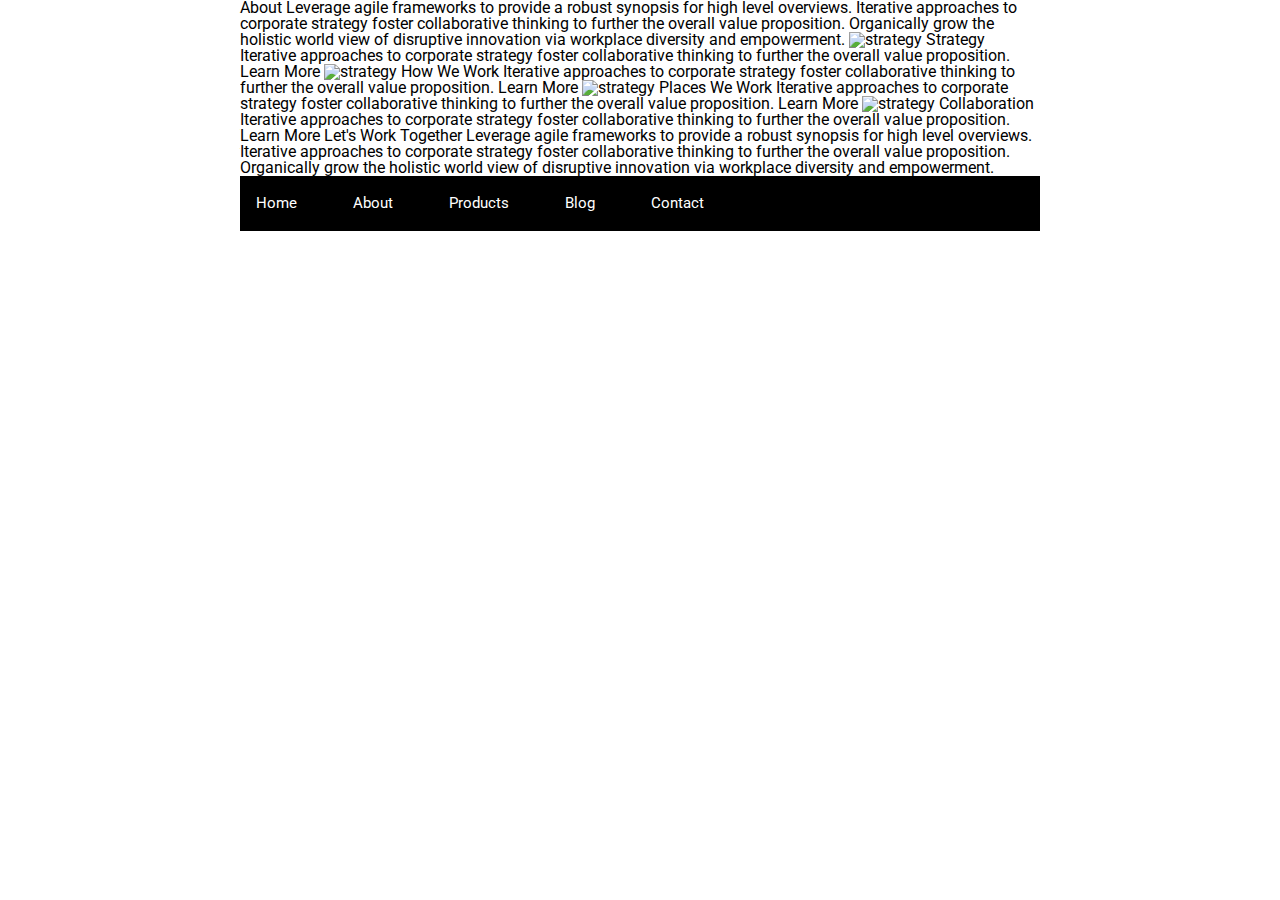
==== about.html @ 92e98fe7 "finished navbar and jumbo image" ====
<!DOCTYPE html>

<html lang="en">
  <head>
    <meta charset="utf-8" />

    <title>Sprint Challenge - About</title>

    <link
      href="https://fonts.googleapis.com/css?family=Roboto|Rubik"
      rel="stylesheet"
    />
    <link rel="stylesheet" href="css/index.css" />
  </head>

  <body>
    <div class="container about-page">
      About Leverage agile frameworks to provide a robust synopsis for high
      level overviews. Iterative approaches to corporate strategy foster
      collaborative thinking to further the overall value proposition.
      Organically grow the holistic world view of disruptive innovation via
      workplace diversity and empowerment.

      <img src="img/about-plan.png" alt="strategy" />

      Strategy Iterative approaches to corporate strategy foster collaborative
      thinking to further the overall value proposition. Learn More

      <img src="img/about-working.png" alt="strategy" />

      How We Work Iterative approaches to corporate strategy foster
      collaborative thinking to further the overall value proposition. Learn
      More

      <img src="img/about-office.png" alt="strategy" />

      Places We Work Iterative approaches to corporate strategy foster
      collaborative thinking to further the overall value proposition. Learn
      More

      <img src="img/about-meeting.png" alt="strategy" />

      Collaboration Iterative approaches to corporate strategy foster
      collaborative thinking to further the overall value proposition. Learn
      More Let's Work Together Leverage agile frameworks to provide a robust
      synopsis for high level overviews. Iterative approaches to corporate
      strategy foster collaborative thinking to further the overall value
      proposition. Organically grow the holistic world view of disruptive
      innovation via workplace diversity and empowerment.

      <footer>
        <nav>
          <a href="index.html">Home</a>
          <a href="#">About</a>
          <a href="#">Products</a>
          <a href="#">Blog</a>
          <a href="#">Contact</a>
        </nav>
      </footer>
    </div>
    <!-- container -->
  </body>
</html>
---- css/index.css ----
/* http://meyerweb.com/eric/tools/css/reset/ 
   v2.0 | 20110126
   License: none (public domain)
*/

html,
body,
div,
span,
applet,
object,
iframe,
h1,
h2,
h3,
h4,
h5,
h6,
p,
blockquote,
pre,
a,
abbr,
acronym,
address,
big,
cite,
code,
del,
dfn,
em,
img,
ins,
kbd,
q,
s,
samp,
small,
strike,
strong,
sub,
sup,
tt,
var,
b,
u,
i,
center,
dl,
dt,
dd,
ol,
ul,
li,
fieldset,
form,
label,
legend,
table,
caption,
tbody,
tfoot,
thead,
tr,
th,
td,
article,
aside,
canvas,
details,
embed,
figure,
figcaption,
footer,
header,
hgroup,
menu,
nav,
output,
ruby,
section,
summary,
time,
mark,
audio,
video {
  margin: 0;
  padding: 0;
  border: 0;
  font-size: 100%;
  font: inherit;
  vertical-align: baseline;
}
/* HTML5 display-role reset for older browsers */
article,
aside,
details,
figcaption,
figure,
footer,
header,
hgroup,
menu,
nav,
section {
  display: block;
}
body {
  line-height: 1;
}
ol,
ul {
  list-style: none;
}
blockquote,
q {
  quotes: none;
}
blockquote:before,
blockquote:after,
q:before,
q:after {
  content: '';
  content: none;
}
table {
  border-collapse: collapse;
  border-spacing: 0;
}

* {
  box-sizing: border-box;
}

html,
body {
  height: 100%;
  font-family: 'Roboto', sans-serif;
}

header {
  display: flex;
  justify-content: space-between;
  margin: 2% 0 4% 0;
}

header img {
  width: 20%;
}

nav {
  display: flex;
  justify-content: space-around;
  align-items: flex-end;
  width: 80%;
}

nav a {
  text-decoration: none;
  color: black;
  font-size: 15px;
}

h1,
h2,
h3,
h4,
h5 {
  font-size: 18px;
  margin-bottom: 15px;
  font-family: 'Rubik', sans-serif;
}

p {
  line-height: 1.4;
}

.container {
  width: 800px;
  margin: 0 auto;
}

.jumbo {
  background-image: url('../img/jumbo.jpg');
  height: 18vh;
  margin: 3% 0;
}

.top-content {
  display: flex;
  flex-wrap: wrap;
  justify-content: space-evenly;
  margin-bottom: 20px;
  border-bottom: 1px dashed black;
}

.top-content .text-container {
  width: 48%;
  padding: 0 1%;
  padding-bottom: 20px;
}

.middle-content {
  margin-bottom: 20px;
  border-bottom: 1px dashed black;
}

.middle-content h2 {
  padding: 0 2%;
  margin-bottom: 0;
}

.middle-content .boxes {
  display: flex;
  flex-wrap: wrap;
  justify-content: space-evenly;
}

.middle-content .boxes .box {
  width: 12.5%;
  height: 100px;
  background: black;
  margin: 20px 2.5%;
  color: white;
  display: flex;
  align-items: center;
  justify-content: center;
}

.bottom-content {
  display: flex;
  margin: 0 2% 20px;
  justify-content: space-around;
}

.bottom-content .text-container {
  padding-right: 4%;
}

.bottom-content .text-container:last-child {
  padding-right: 0;
}

footer {
  width: 100%;
  background: black;
}

footer nav {
  width: 60%;
  display: flex;
  justify-content: space-between;
  align-items: center;
  padding: 20px 2%;
  font-size: 14px;
}

footer nav a {
  color: white;
  text-decoration: none;
}
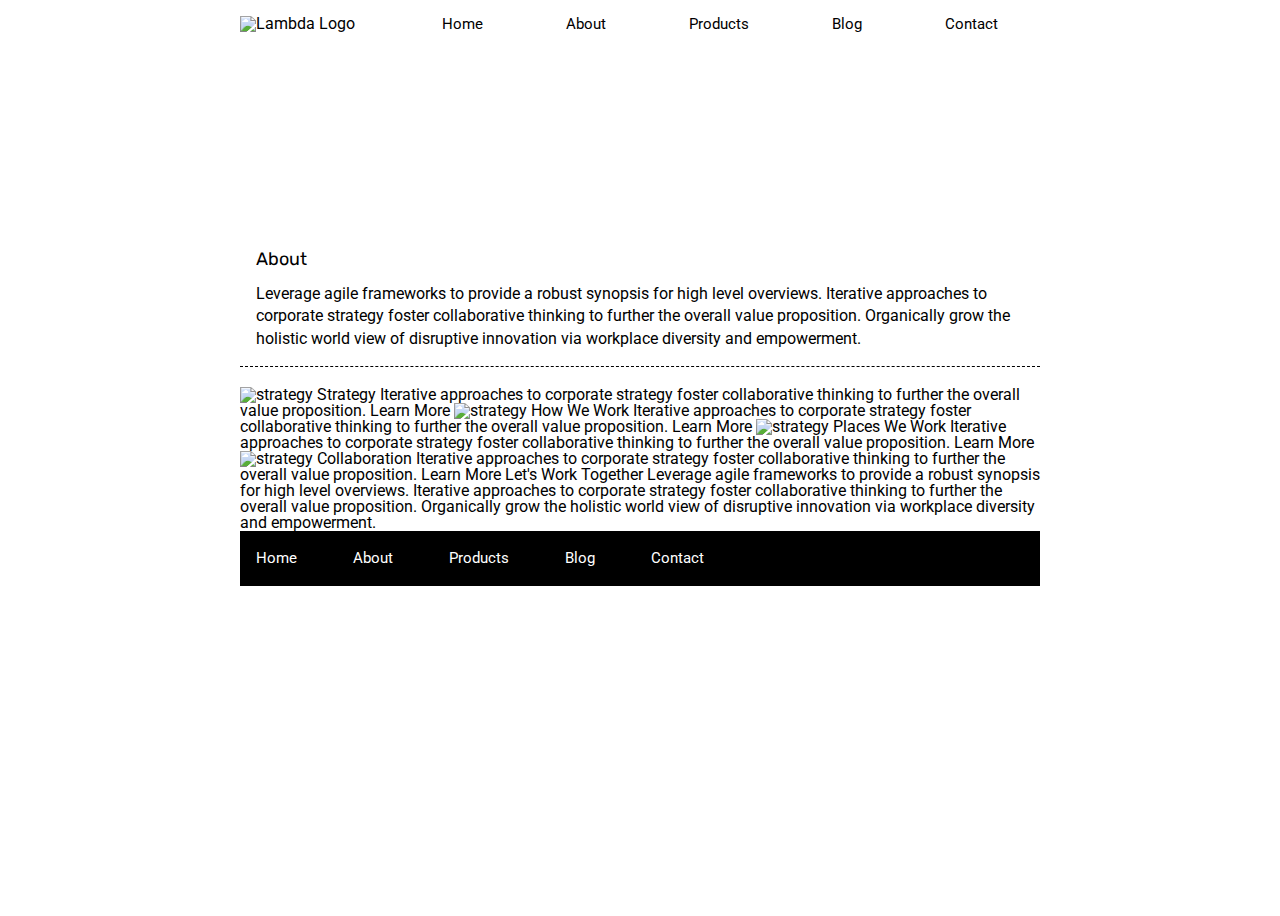
==== commit e7340062: "about page top done" ====
--- a/about.html
+++ b/about.html
@@ -15,11 +15,27 @@
 
   <body>
     <div class="container about-page">
-      About Leverage agile frameworks to provide a robust synopsis for high
-      level overviews. Iterative approaches to corporate strategy foster
-      collaborative thinking to further the overall value proposition.
-      Organically grow the holistic world view of disruptive innovation via
-      workplace diversity and empowerment.
+      <header>
+        <img src="/img/lambda-black.png" alt="Lambda Logo" />
+        <nav>
+          <a href="/index.html">Home</a>
+          <a href="/about.html">About</a>
+          <a href="">Products</a>
+          <a href="">Blog</a>
+          <a href="">Contact</a>
+        </nav>
+      </header>
+      <div class="jumbo-about"></div>
+      <section class="about-top">
+        <h2>About</h2>
+        <p>
+          Leverage agile frameworks to provide a robust synopsis for high level
+          overviews. Iterative approaches to corporate strategy foster
+          collaborative thinking to further the overall value proposition.
+          Organically grow the holistic world view of disruptive innovation via
+          workplace diversity and empowerment.
+        </p>
+      </section>
 
       <img src="img/about-plan.png" alt="strategy" />
 
--- a/css/index.css
+++ b/css/index.css
@@ -186,6 +186,12 @@
   margin: 3% 0;
 }
 
+.jumbo-about {
+  background-image: url('../img/jumbo-about.png');
+  height: 18vh;
+  margin: 3% 0;
+}
+
 .top-content {
   display: flex;
   flex-wrap: wrap;
@@ -198,6 +204,12 @@
   width: 48%;
   padding: 0 1%;
   padding-bottom: 20px;
+}
+
+.about-top {
+  padding: 0 2% 2% 2%;
+  margin-bottom: 20px;
+  border-bottom: 1px dashed black;
 }
 
 .middle-content {
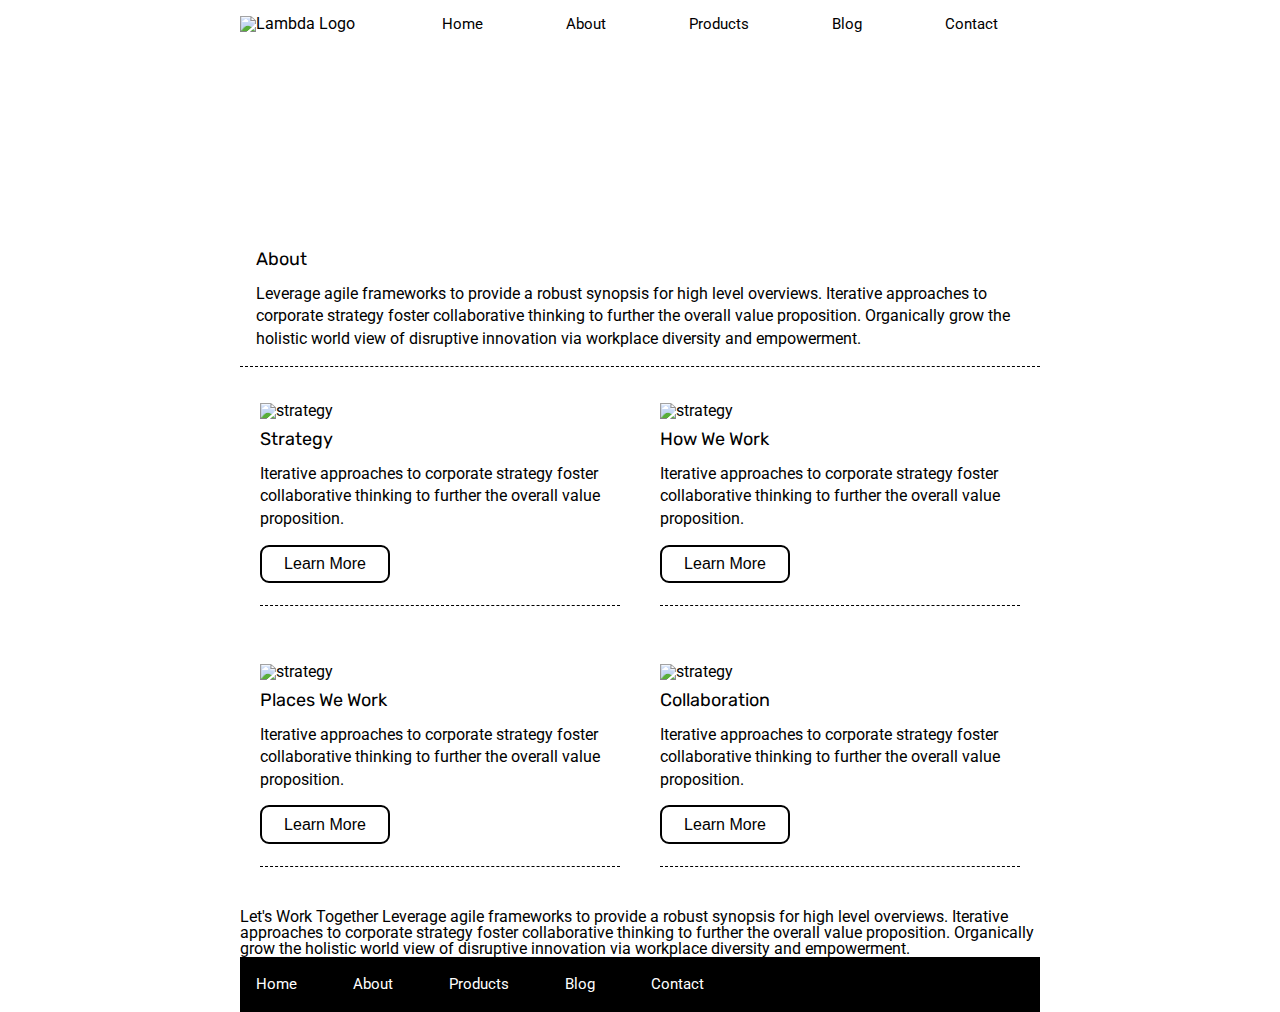
==== commit 3b64c57c: "about page top done" ====
--- a/about.html
+++ b/about.html
@@ -36,34 +36,50 @@
           workplace diversity and empowerment.
         </p>
       </section>
+      <section class="about-content">
+        <div class="about-boxes">
+          <img src="img/about-plan.png" alt="strategy" />
+          <h2>Strategy</h2>
+          <p>
+            Iterative approaches to corporate strategy foster collaborative
+            thinking to further the overall value proposition.
+          </p>
+          <button>Learn More</button>
+        </div>
+        <div class="about-boxes">
+          <img src="img/about-working.png" alt="strategy" />
+          <h2>How We Work</h2>
+          <p>
+            Iterative approaches to corporate strategy foster collaborative
+            thinking to further the overall value proposition.
+          </p>
+          <button>Learn More</button>
+        </div>
+        <div class="about-boxes">
+          <img src="img/about-office.png" alt="strategy" />
+          <h2>Places We Work</h2>
+          <p>
+            Iterative approaches to corporate strategy foster collaborative
+            thinking to further the overall value proposition.
+          </p>
+          <button>Learn More</button>
+        </div>
+        <div class="about-boxes">
+          <img src="img/about-meeting.png" alt="strategy" />
+          <h2>Collaboration</h2>
+          <p>
+            Iterative approaches to corporate strategy foster collaborative
+            thinking to further the overall value proposition.
+          </p>
+          <button>Learn More</button>
+        </div>
+      </section>
 
-      <img src="img/about-plan.png" alt="strategy" />
-
-      Strategy Iterative approaches to corporate strategy foster collaborative
-      thinking to further the overall value proposition. Learn More
-
-      <img src="img/about-working.png" alt="strategy" />
-
-      How We Work Iterative approaches to corporate strategy foster
-      collaborative thinking to further the overall value proposition. Learn
-      More
-
-      <img src="img/about-office.png" alt="strategy" />
-
-      Places We Work Iterative approaches to corporate strategy foster
-      collaborative thinking to further the overall value proposition. Learn
-      More
-
-      <img src="img/about-meeting.png" alt="strategy" />
-
-      Collaboration Iterative approaches to corporate strategy foster
-      collaborative thinking to further the overall value proposition. Learn
-      More Let's Work Together Leverage agile frameworks to provide a robust
-      synopsis for high level overviews. Iterative approaches to corporate
-      strategy foster collaborative thinking to further the overall value
-      proposition. Organically grow the holistic world view of disruptive
-      innovation via workplace diversity and empowerment.
-
+      Let's Work Together Leverage agile frameworks to provide a robust synopsis
+      for high level overviews. Iterative approaches to corporate strategy
+      foster collaborative thinking to further the overall value proposition.
+      Organically grow the holistic world view of disruptive innovation via
+      workplace diversity and empowerment.
       <footer>
         <nav>
           <a href="index.html">Home</a>
--- a/css/index.css
+++ b/css/index.css
@@ -175,6 +175,16 @@
   line-height: 1.4;
 }
 
+button {
+  border-radius: 9px;
+  padding: 2.3% 2.5%;
+  width: 130px;
+  background-color: white;
+  border: 2px solid black;
+  font-size: 16px;
+  margin-bottom: 0.4rem;
+}
+
 .container {
   width: 800px;
   margin: 0 auto;
@@ -210,6 +220,27 @@
   padding: 0 2% 2% 2%;
   margin-bottom: 20px;
   border-bottom: 1px dashed black;
+}
+
+.about-content {
+  display: flex;
+  flex-wrap: wrap;
+}
+
+.about-content .about-boxes {
+  width: 45%;
+  margin: 0 2.5%;
+  padding: 2% 0;
+  margin-bottom: 2.6rem;
+  border-bottom: 1px dashed black;
+}
+
+.about-content .about-boxes h2 {
+  margin-top: 3%;
+}
+
+.about-content .about-boxes p {
+  margin-bottom: 4%;
 }
 
 .middle-content {
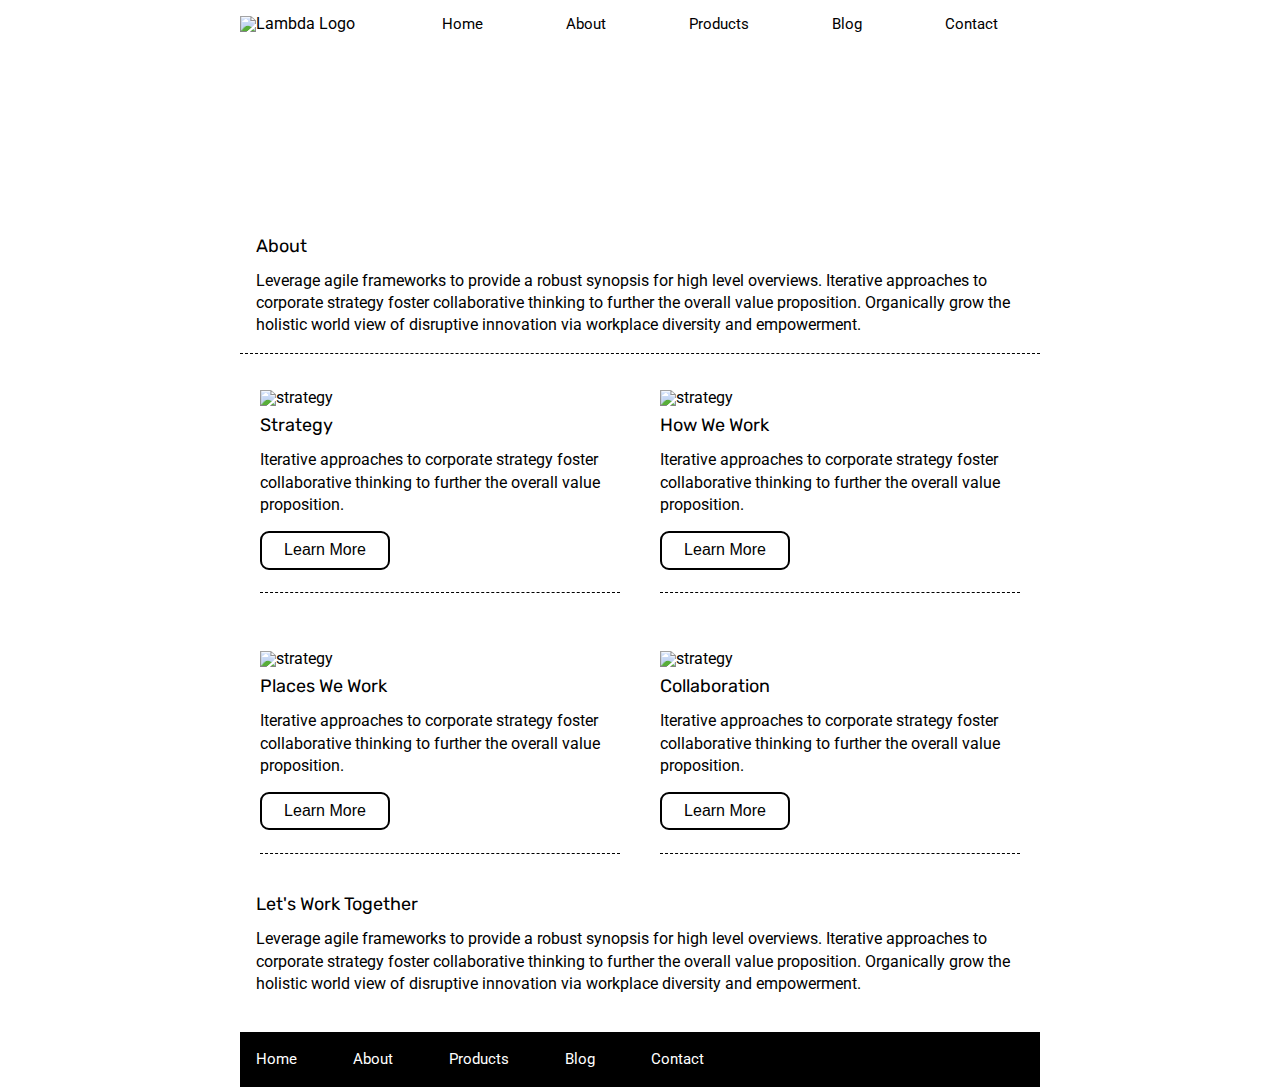
==== commit f5733616: "finished about page" ====
--- a/about.html
+++ b/about.html
@@ -74,12 +74,16 @@
           <button>Learn More</button>
         </div>
       </section>
-
-      Let's Work Together Leverage agile frameworks to provide a robust synopsis
-      for high level overviews. Iterative approaches to corporate strategy
-      foster collaborative thinking to further the overall value proposition.
-      Organically grow the holistic world view of disruptive innovation via
-      workplace diversity and empowerment.
+      <section class="about-bottom">
+        <h2>Let's Work Together</h2>
+        <p>
+          Leverage agile frameworks to provide a robust synopsis for high level
+          overviews. Iterative approaches to corporate strategy foster
+          collaborative thinking to further the overall value proposition.
+          Organically grow the holistic world view of disruptive innovation via
+          workplace diversity and empowerment.
+        </p>
+      </section>
       <footer>
         <nav>
           <a href="index.html">Home</a>
--- a/css/index.css
+++ b/css/index.css
@@ -192,13 +192,13 @@
 
 .jumbo {
   background-image: url('../img/jumbo.jpg');
-  height: 18vh;
+  height: 16vh;
   margin: 3% 0;
 }
 
 .jumbo-about {
   background-image: url('../img/jumbo-about.png');
-  height: 18vh;
+  height: 16.5vh;
   margin: 3% 0;
 }
 
@@ -220,6 +220,11 @@
   padding: 0 2% 2% 2%;
   margin-bottom: 20px;
   border-bottom: 1px dashed black;
+}
+
+.about-bottom {
+  padding: 0 2% 2% 2%;
+  margin-bottom: 20px;
 }
 
 .about-content {
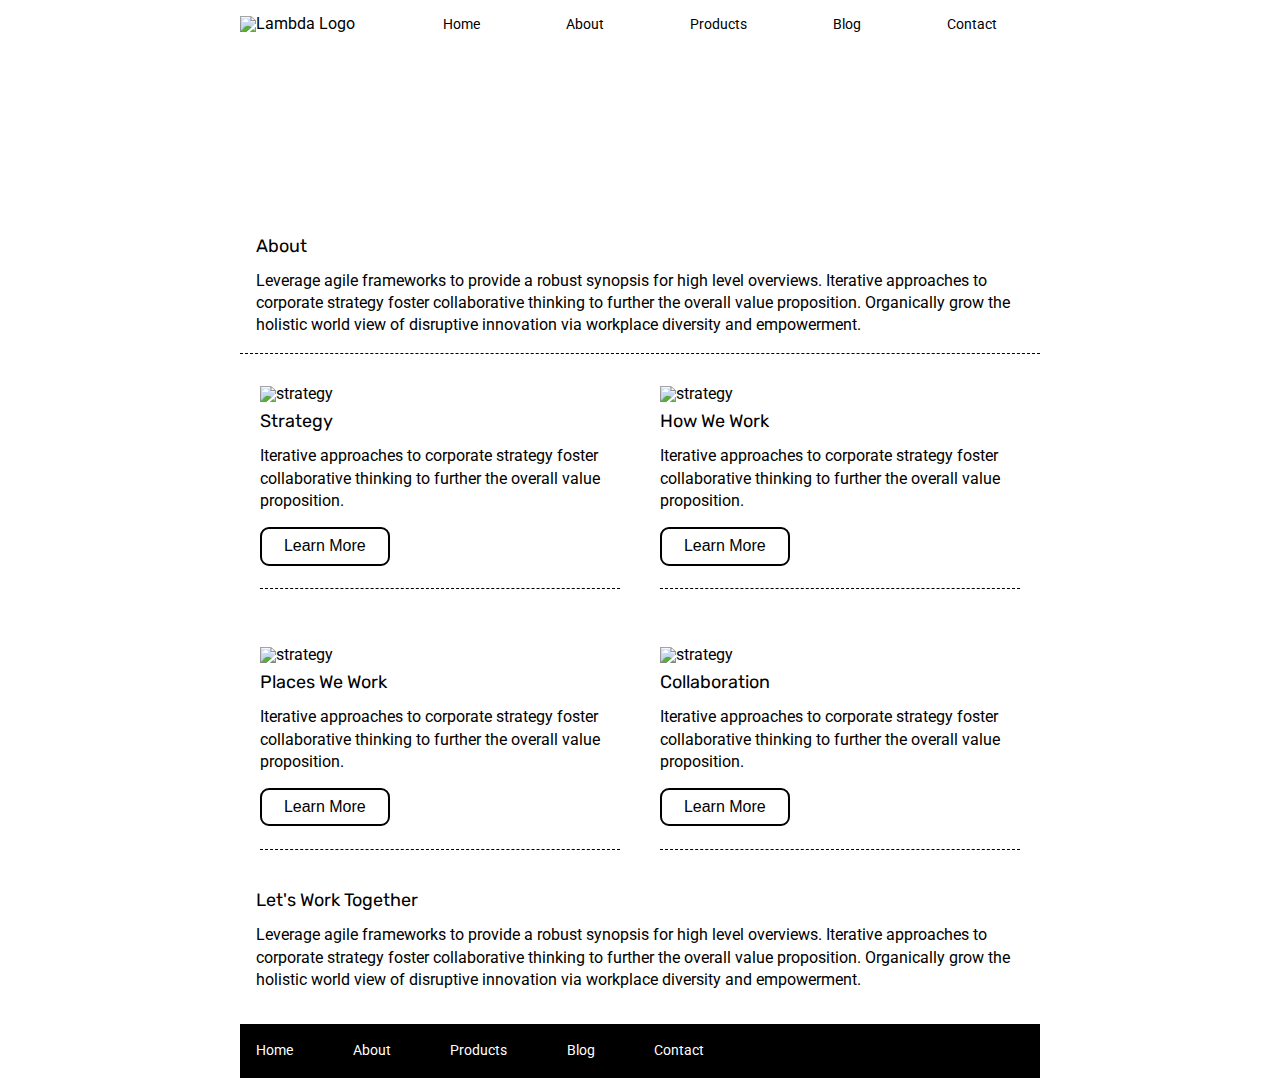
==== commit e399af8b: "ready for submit" ====
--- a/about.html
+++ b/about.html
@@ -20,9 +20,9 @@
         <nav>
           <a href="/index.html">Home</a>
           <a href="/about.html">About</a>
-          <a href="">Products</a>
-          <a href="">Blog</a>
-          <a href="">Contact</a>
+          <a href="#">Products</a>
+          <a href="#">Blog</a>
+          <a href="#">Contact</a>
         </nav>
       </header>
       <div class="jumbo-about"></div>
@@ -87,7 +87,7 @@
       <footer>
         <nav>
           <a href="index.html">Home</a>
-          <a href="#">About</a>
+          <a href="/about.html">About</a>
           <a href="#">Products</a>
           <a href="#">Blog</a>
           <a href="#">Contact</a>
--- a/css/index.css
+++ b/css/index.css
@@ -158,7 +158,7 @@
 nav a {
   text-decoration: none;
   color: black;
-  font-size: 15px;
+  font-size: 0.9rem;
 }
 
 h1,
@@ -178,10 +178,10 @@
 button {
   border-radius: 9px;
   padding: 2.3% 2.5%;
-  width: 130px;
+  width: 36%;
   background-color: white;
   border: 2px solid black;
-  font-size: 16px;
+  font-size: 1rem;
   margin-bottom: 0.4rem;
 }
 
@@ -204,7 +204,6 @@
 
 .top-content {
   display: flex;
-  flex-wrap: wrap;
   justify-content: space-evenly;
   margin-bottom: 20px;
   border-bottom: 1px dashed black;
@@ -216,15 +215,109 @@
   padding-bottom: 20px;
 }
 
+.middle-content {
+  margin-bottom: 20px;
+  border-bottom: 1px dashed black;
+}
+
+.middle-content h2 {
+  padding: 0 2%;
+  margin-bottom: 0;
+}
+
+.middle-content .boxes {
+  display: flex;
+  flex-wrap: wrap;
+  justify-content: space-evenly;
+}
+
+.middle-content .boxes .box {
+  width: 12.5%;
+  height: 100px;
+  margin: 20px 2.5%;
+  color: white;
+  display: flex;
+  align-items: center;
+  justify-content: center;
+}
+
+.bottom-content {
+  display: flex;
+  margin: 0 2% 20px;
+  justify-content: space-around;
+}
+
+.bottom-content .text-container {
+  padding-right: 4%;
+}
+
+.bottom-content .text-container:last-child {
+  padding-right: 0;
+}
+
+footer {
+  width: 100%;
+  background: black;
+}
+
+footer nav {
+  width: 60%;
+  display: flex;
+  justify-content: space-between;
+  align-items: center;
+  padding: 20px 2%;
+  font-size: 14px;
+}
+
+footer nav a {
+  color: white;
+  text-decoration: none;
+}
+
+.middle-content .boxes .box1 {
+  background: teal;
+}
+
+.middle-content .boxes .box2 {
+  background: gold;
+}
+
+.middle-content .boxes .box3 {
+  background: cadetblue;
+}
+
+.middle-content .boxes .box4 {
+  background: coral;
+}
+
+.middle-content .boxes .box5 {
+  background: crimson;
+}
+
+.middle-content .boxes .box6 {
+  background: forestgreen;
+}
+
+.middle-content .boxes .box7 {
+  background: darkorchid;
+}
+
+.middle-content .boxes .box8 {
+  background: hotpink;
+}
+
+.middle-content .boxes .box9 {
+  background: indigo;
+}
+
+.middle-content .boxes .box10 {
+  background: dodgerblue;
+}
+
 .about-top {
   padding: 0 2% 2% 2%;
-  margin-bottom: 20px;
+  margin-bottom: 1rem;
   border-bottom: 1px dashed black;
-}
-
-.about-bottom {
-  padding: 0 2% 2% 2%;
-  margin-bottom: 20px;
 }
 
 .about-content {
@@ -248,62 +341,7 @@
   margin-bottom: 4%;
 }
 
-.middle-content {
-  margin-bottom: 20px;
-  border-bottom: 1px dashed black;
-}
-
-.middle-content h2 {
-  padding: 0 2%;
-  margin-bottom: 0;
-}
-
-.middle-content .boxes {
-  display: flex;
-  flex-wrap: wrap;
-  justify-content: space-evenly;
-}
-
-.middle-content .boxes .box {
-  width: 12.5%;
-  height: 100px;
-  background: black;
-  margin: 20px 2.5%;
-  color: white;
-  display: flex;
-  align-items: center;
-  justify-content: center;
-}
-
-.bottom-content {
-  display: flex;
-  margin: 0 2% 20px;
-  justify-content: space-around;
-}
-
-.bottom-content .text-container {
-  padding-right: 4%;
-}
-
-.bottom-content .text-container:last-child {
-  padding-right: 0;
-}
-
-footer {
-  width: 100%;
-  background: black;
-}
-
-footer nav {
-  width: 60%;
-  display: flex;
-  justify-content: space-between;
-  align-items: center;
-  padding: 20px 2%;
-  font-size: 14px;
-}
-
-footer nav a {
-  color: white;
-  text-decoration: none;
-}
+.about-bottom {
+  padding: 0 2% 2% 2%;
+  margin-bottom: 1rem;
+}
